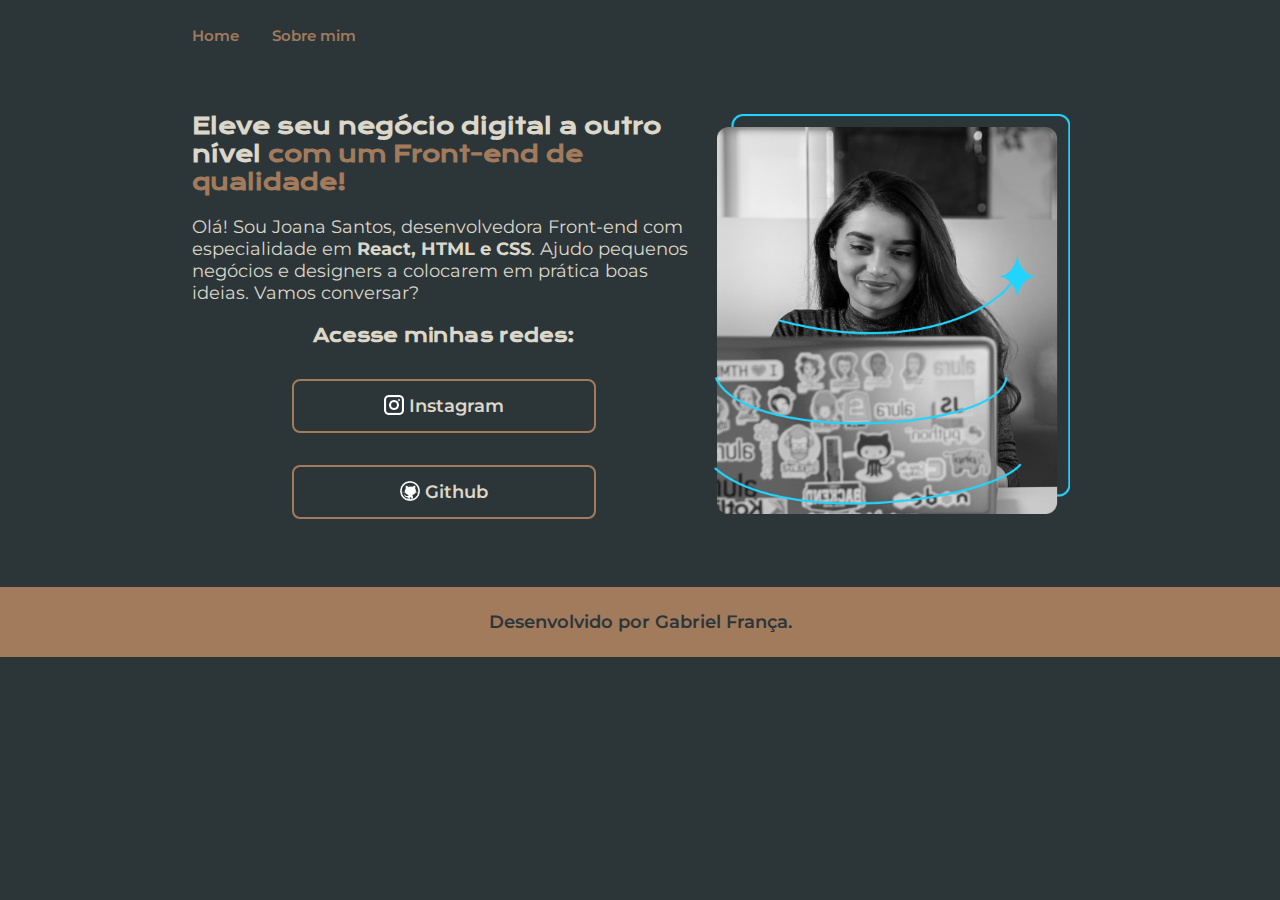
==== index.html @ 01219acd "Projeto de HTML" ====
<!DOCTYPE html>
<html lang="pt-br">
<head>
    <link rel="stylesheet" href="./styles/style.css">
    <meta charset="UTF-8">
    <meta http-equiv="X-UA-Compatible" content="IE=edge">
    <meta name="viewport" content="width=device-width, initial-scale=1.0">
    <title>Portifolio</title>
</head>
<body>
    <header class="cabecalho">
        <nav class="cabecalho__menu">
            <a class="menu__link" href="index.html">Home</a>
            <a class="menu__link" href="about.html">Sobre mim</a>
        </nav>
    </header>
    <main class="apresentacao">
        <section class="apresentacao__conteudo">
            <h1>Eleve seu negócio digital a outro nível <strong class="titulo-destaque">com um Front-end de qualidade!</strong></h1>
            <p>Olá! Sou Joana Santos, desenvolvedora Front-end com especialidade em <strong>React, HTML e CSS</strong>. Ajudo 
                pequenos negócios e designers a colocarem em prática boas ideias. Vamos conversar?</p>
            <div class="buttons">
                <h2 class="apresentacao__links__subtitulo">Acesse minhas redes:</h2>
                <a class="buttons__link" href="https://instagram.com/saveasgabriel">
                    <img src="./assets/instagram.png" height ="20" width="20" />
                    Instagram
                </a>
                <a class="buttons__link" href="https://github.com/saveasgabriel">
                    <img src="./assets/github.png" height ="20" width="20" />
                    Github
                </a>
            </div>
        </section>
        <div class="apresentacao__capa">
            <img src="./assets/programadora.png" alt="Imagem aletória de pessoa programando" height ="400">
        </div>
    </main>
    <footer class="rodape">
        <p>Desenvolvido por Gabriel França.</p>
    </footer>
</body>
</html>
---- styles/style.css ----
@import url('https://fonts.googleapis.com/css2?family=Krona+One&family=Montserrat&display=swap');


:root {
    --cor-primaria:#2C3639;
    --cor-secundaria:#DCD7C9;
    --cor-terciaria:#A27B5C;
    --cor-efeito-hover:#3F4E4F;

    --font-primaria: 'Krona One', sans-serif;
    --font-secundaria: 'Montserrat', sans-serif;
}

* {
    margin: 0;
    padding: 0;
}

body{
    box-sizing: border-box;
    background-color: var(--cor-primaria);
    color: var(--cor-secundaria);
}

.titulo-destaque {
    color: var(--cor-terciaria);
}

.cabecalho {
    padding: 2% 0% 0% 15%;
}

.cabecalho__menu {
    display: flex;
    gap: 3%;
}

.menu__link {
    font-family: var(--font-secundaria);
    font-size: 15px;
    font-weight: 600;
    color: var(--cor-terciaria);
    text-decoration: none;
}

.apresentacao {
    padding: 4% 15%;
    display: flex;
    align-items: center;
    justify-content: space-between;
}

.apresentacao__capa {
    padding: 2%;
 
}

.apresentacao__conteudo {
    width: 615px;
    display: flex;
    flex-direction: column;
    gap: 20px;
}

h1 {
    font-size: 1.4rem;
    font-family: var(--font-primaria);
}

p {
    font-size: 18px;
    font-family: var(--font-secundaria);
}

.buttons {
    display: flex;
    flex-direction: column;
    align-items: center;
    justify-content: space-between;
    gap: 32px;
}

.apresentacao__links__subtitulo {
    font-weight: 600;
    font-family: var(--font-primaria);
    font-size: 18px;
}

.buttons__link {
    display: flex;
    justify-content: center;
    gap: 5px;
    border: 2px solid var(--cor-terciaria);
    color: var(--cor-secundaria);
    width: 300px;
    text-align: center;
    border-radius: 8px;
    text-decoration: none;
    font-weight: 600;
    font-size: 18px;
    padding: 14px 0px;
    font-family: var(--font-secundaria);
}

.buttons__link:hover {
    background-color: var(--cor-efeito-hover);
}

.rodape {
    padding: 24px;
    color: var(--cor-primaria);
    background-color: var(--cor-terciaria);
    text-align: center;
    font-family: var(--font-secundaria);
    font-weight: 600;
}
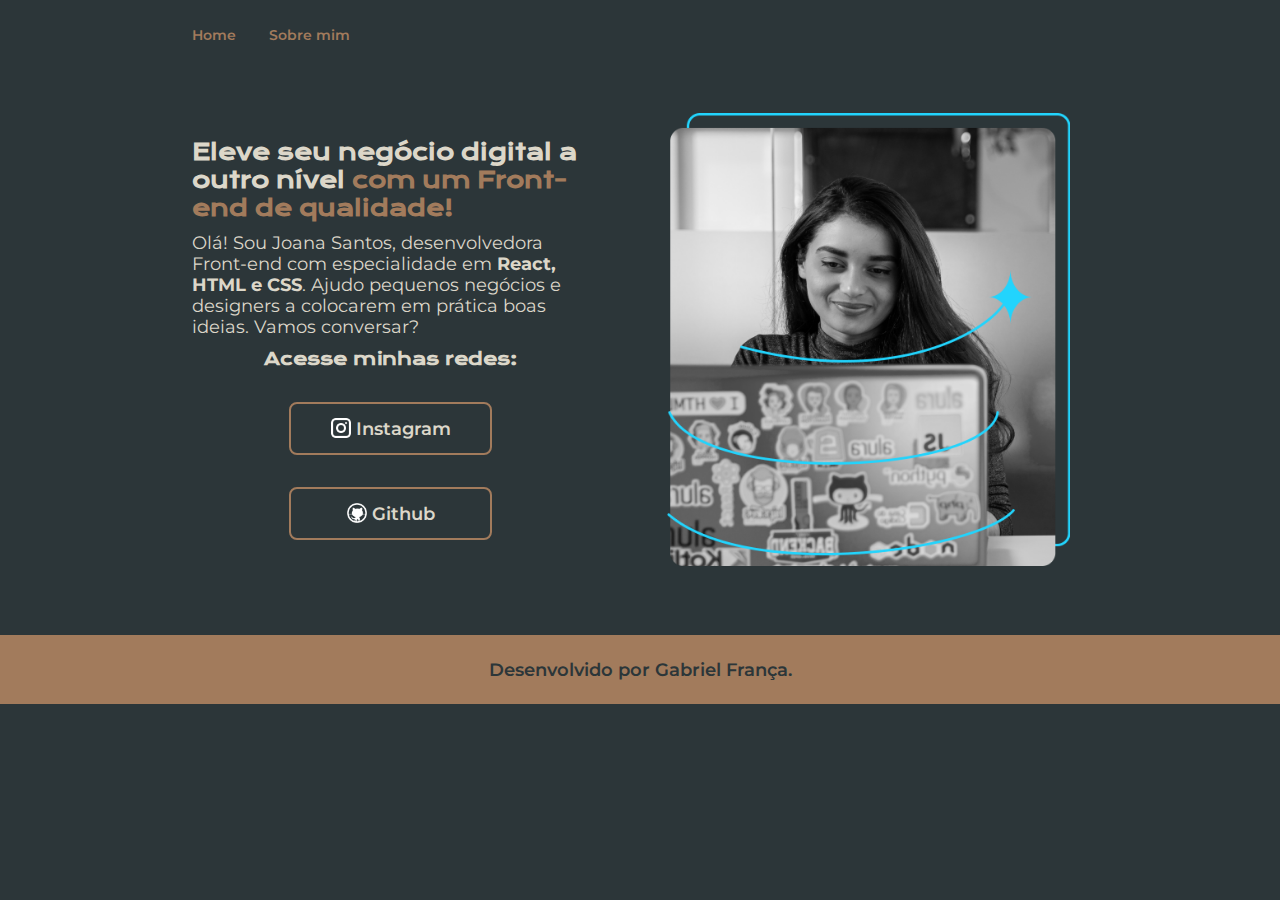
==== commit 4f12bb94: "Incluindo responsividade no trabalho, utilizando @media." ====
--- a/index.html
+++ b/index.html
@@ -31,9 +31,7 @@
                 </a>
             </div>
         </section>
-        <div class="apresentacao__capa">
-            <img src="./assets/programadora.png" alt="Imagem aletória de pessoa programando" height ="400">
-        </div>
+        <img class="apresentacao__capa" src="./assets/programadora.png" alt="Imagem aletória de pessoa programando">
     </main>
     <footer class="rodape">
         <p>Desenvolvido por Gabriel França.</p>
--- a/styles/style.css
+++ b/styles/style.css
@@ -37,7 +37,7 @@
 
 .menu__link {
     font-family: var(--font-secundaria);
-    font-size: 15px;
+    font-size: 0.9rem;
     font-weight: 600;
     color: var(--cor-terciaria);
     text-decoration: none;
@@ -48,18 +48,20 @@
     display: flex;
     align-items: center;
     justify-content: space-between;
+    gap: 60px;
 }
 
 .apresentacao__capa {
     padding: 2%;
+    width: 45%;
  
 }
 
 .apresentacao__conteudo {
-    width: 615px;
+    width: 50%;
     display: flex;
     flex-direction: column;
-    gap: 20px;
+    gap: 10px;
 }
 
 h1 {
@@ -68,7 +70,7 @@
 }
 
 p {
-    font-size: 18px;
+    font-size: 1.1rem;
     font-family: var(--font-secundaria);
 }
 
@@ -83,7 +85,7 @@
 .apresentacao__links__subtitulo {
     font-weight: 600;
     font-family: var(--font-primaria);
-    font-size: 18px;
+    font-size: 1.1rem;
 }
 
 .buttons__link {
@@ -92,12 +94,12 @@
     gap: 5px;
     border: 2px solid var(--cor-terciaria);
     color: var(--cor-secundaria);
-    width: 300px;
+    width: 50%;
     text-align: center;
     border-radius: 8px;
     text-decoration: none;
     font-weight: 600;
-    font-size: 18px;
+    font-size: 1.1rem;
     padding: 14px 0px;
     font-family: var(--font-secundaria);
 }
@@ -113,4 +115,23 @@
     text-align: center;
     font-family: var(--font-secundaria);
     font-weight: 600;
+}
+
+@media (max-width: 1200px){
+    .apresentacao {
+        flex-direction: column-reverse;
+        padding: 5%;
+    }
+
+    .apresentacao__conteudo {
+        width: auto;
+    }
+
+    .cabecalho {
+        padding: 5%;
+    }
+    
+    .cabecalho__menu {
+        justify-content: center;
+    }
 }